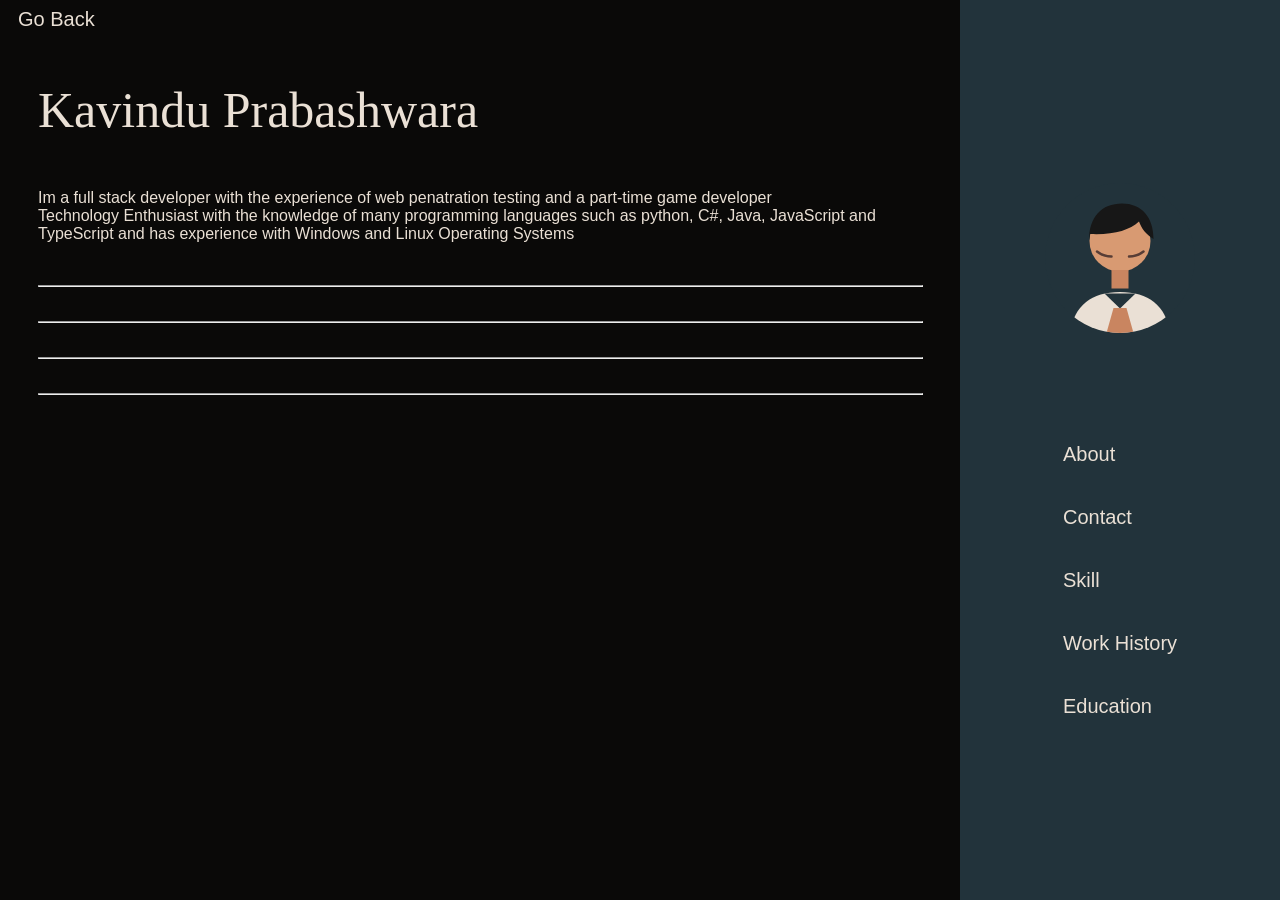
==== resume.html @ f5668b71 "Refactor project structure and add resume page - Updated the stylesheet link in index.html to point " ====
<!DOCTYPE html>
<html lang="en">
<head>
    <meta charset="UTF-8">
    <meta name="viewport" content="width=device-width, initial-scale=1.0">
    <title>Kavindu Prabashwara</title>
    <link rel="stylesheet" href="assets\css\resume.css">
</head>
<body>
    <a href="index.html" id="go-to-home-page">Go Back</a>
    <nav>
       <div id="resume-picture">
           <img src="assets/img/resume-avatar.svg" alt="Illustrated profile avatar">
       </div>
       <div id="section-list">
            <a href="#">About</a>
            <a href="#">Contact</a>
            <a href="#">Skill</a>
            <a href="#">Work History</a>
            <a href="#">Education</a>
       </div>
    </nav>
    <div id="contents">
        <section id="resume-about-section">
            <p id="name">Kavindu Prabashwara</p>
            <p id="description"> Im a full stack developer with the experience of web penatration testing and a part-time game developer <br>
            Technology Enthusiast with the knowledge of many programming languages such as python, C#, Java, JavaScript and TypeScript and has experience with Windows and Linux Operating Systems</p>
        </section>
        <br>
        <hr>
        <section id="resume-contact-section"></section>
        <br>
        <hr>
        <section id="resume-skill-section"></section>
        <br>
        <hr>
        <section id="resume-work-history-section"></section>
        <br>
        <hr>
        <section id="resume-education-section"></section>
    </div>
    

    <script src="js\resume.js"></script>
</body>
</html>
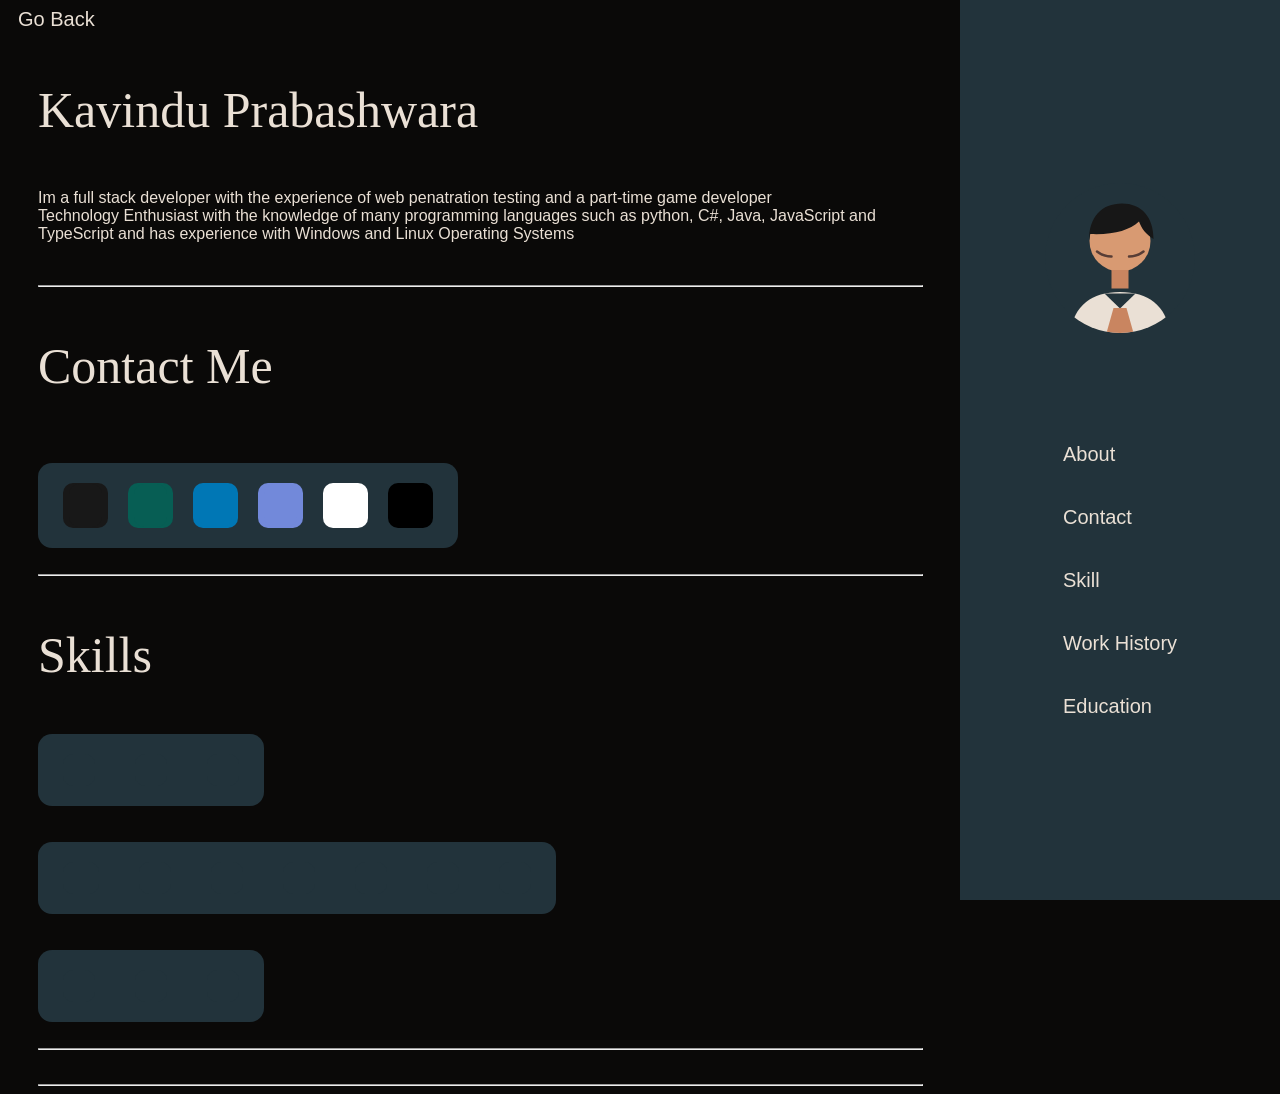
==== commit dcf596d3: "Refactor code structure for improved readability and maintainability" ====
--- a/resume.html
+++ b/resume.html
@@ -1,46 +1,207 @@
-<!DOCTYPE html>
+<!doctype html>
 <html lang="en">
-<head>
-    <meta charset="UTF-8">
-    <meta name="viewport" content="width=device-width, initial-scale=1.0">
+  <head>
+    <meta charset="UTF-8" />
+    <meta name="viewport" content="width=device-width, initial-scale=1.0" />
     <title>Kavindu Prabashwara</title>
-    <link rel="stylesheet" href="assets\css\resume.css">
-</head>
-<body>
+    <link rel="stylesheet" href="assets\css\resume.css" />
+  </head>
+  <body>
     <a href="index.html" id="go-to-home-page">Go Back</a>
     <nav>
-       <div id="resume-picture">
-           <img src="assets/img/resume-avatar.svg" alt="Illustrated profile avatar">
-       </div>
-       <div id="section-list">
-            <a href="#">About</a>
-            <a href="#">Contact</a>
-            <a href="#">Skill</a>
-            <a href="#">Work History</a>
-            <a href="#">Education</a>
-       </div>
+      <div id="resume-picture">
+        <img
+          src="assets/img/resume-avatar.svg"
+          alt="Illustrated profile avatar"
+        />
+      </div>
+      <div id="section-list">
+        <a href="#">About</a>
+        <a href="#">Contact</a>
+        <a href="#">Skill</a>
+        <a href="#">Work History</a>
+        <a href="#">Education</a>
+      </div>
     </nav>
     <div id="contents">
-        <section id="resume-about-section">
-            <p id="name">Kavindu Prabashwara</p>
-            <p id="description"> Im a full stack developer with the experience of web penatration testing and a part-time game developer <br>
-            Technology Enthusiast with the knowledge of many programming languages such as python, C#, Java, JavaScript and TypeScript and has experience with Windows and Linux Operating Systems</p>
-        </section>
-        <br>
-        <hr>
-        <section id="resume-contact-section"></section>
-        <br>
-        <hr>
-        <section id="resume-skill-section"></section>
-        <br>
-        <hr>
-        <section id="resume-work-history-section"></section>
-        <br>
-        <hr>
-        <section id="resume-education-section"></section>
+      <section id="resume-about-section">
+        <p id="name">Kavindu Prabashwara</p>
+        <p id="description">
+          Im a full stack developer with the experience of web penatration
+          testing and a part-time game developer <br />
+          Technology Enthusiast with the knowledge of many programming languages
+          such as python, C#, Java, JavaScript and TypeScript and has experience
+          with Windows and Linux Operating Systems
+        </p>
+      </section>
+      <br />
+      <hr />
+      <section id="resume-contact-section"></section>
+      <p id="name">Contact Me</p>
+      <br />
+
+      <!-- From Uiverse.io by vinodjangid07 -->
+      <div class="social-card">
+        <button
+          class="Btn github"
+          onclick="window.open('https://www.google.com', '_blank')"
+        >
+          <span class="svgContainer">
+            <svg height="1.6em" viewBox="0 0 496 512" fill="white">
+              <path
+                d="M165.9 397.4c0 2-2.3 3.6-5.2 3.6-3.3.3-5.6-1.3-5.6-3.6 0-2 2.3-3.6 5.2-3.6 3-.3 5.6 1.3 5.6 3.6zm-31.1-4.5c-.7 2 1.3 4.3 4.3 4.9 2.6 1 5.6 0 6.2-2s-1.3-4.3-4.3-5.2c-2.6-.7-5.5.3-6.2 2.3zm44.2-1.7c-2.9.7-4.9 2.6-4.6 4.9.3 2 2.9 3.3 5.9 2.6 2.9-.7 4.9-2.6 4.6-4.6-.3-1.9-3-3.2-5.9-2.9zM244.8 8C106.1 8 0 113.3 0 252c0 110.9 69.8 205.8 169.5 239.2 12.8 2.3 17.3-5.6 17.3-12.1 0-6.2-.3-40.4-.3-61.4 0 0-70 15-84.7-29.8 0 0-11.4-29.1-27.8-36.6 0 0-22.9-15.7 1.6-15.4 0 0 24.9 2 38.6 25.8 21.9 38.6 58.6 27.5 72.9 20.9 2.3-16 8.8-27.1 16-33.7-55.9-6.2-112.3-14.3-112.3-110.5 0-27.5 7.6-41.3 23.6-58.9-2.6-6.5-11.1-33.3 2.6-67.9 20.9-6.5 69 27 69 27 20-5.6 41.5-8.5 62.8-8.5s42.8 2.9 62.8 8.5c0 0 48.1-33.6 69-27 13.7 34.7 5.2 61.4 2.6 67.9 16 17.7 25.8 31.5 25.8 58.9 0 96.5-58.9 104.2-114.8 110.5 9.2 7.9 17 22.9 17 46.4 0 33.7-.3 75.4-.3 83.6 0 6.5 4.6 14.4 17.3 12.1C428.2 457.8 496 362.9 496 252 496 113.3 383.5 8 244.8 8zM97.2 352.9c-1.3 1-1 3.3.7 5.2 1.6 1.6 3.9 2.3 5.2 1 1.3-1 1-3.3-.7-5.2-1.6-1.6-3.9-2.3-5.2-1zm-10.8-8.1c-.7 1.3.3 2.9 2.3 3.9 1.6 1 3.6.7 4.3-.7.7-1.3-.3-2.9-2.3-3.9-2-.6-3.6-.3-4.3.7zm32.4 35.6c-1.6 1.3-1 4.3 1.3 6.2 2.3 2.3 5.2 2.6 6.5 1 1.3-1.3.7-4.3-1.3-6.2-2.2-2.3-5.2-2.6-6.5-1zm-11.4-14.7c-1.6 1-1.6 3.6 0 5.9 1.6 2.3 4.3 3.3 5.6 2.3 1.6-1.3 1.6-3.9 0-6.2-1.4-2.3-4-3.3-5.6-2z"
+              ></path>
+            </svg>
+          </span>
+          <span class="BG"></span>
+        </button>
+
+        <button
+          class="Btn whatsapp"
+          onclick="window.open('https://www.google.com', '_blank')"
+        >
+          <span class="svgContainer">
+            <svg
+              xmlns="http://www.w3.org/2000/svg"
+              height="1.6em"
+              fill="white"
+              viewBox="0 0 448 512"
+            >
+              <path
+                d="M380.9 97.1C339 55.1 283.2 32 223.9 32c-122.4 0-222 99.6-222 222 0 39.1 10.2 77.3 29.6 111L0 480l117.7-30.9c32.4 17.7 68.9 27 106.1 27h.1c122.3 0 224.1-99.6 224.1-222 0-59.3-25.2-115-67.1-157zm-157 341.6c-33.2 0-65.7-8.9-94-25.7l-6.7-4-69.8 18.3L72 359.2l-4.4-7c-18.5-29.4-28.2-63.3-28.2-98.2 0-101.7 82.8-184.5 184.6-184.5 49.3 0 95.6 19.2 130.4 54.1 34.8 34.9 56.2 81.2 56.1 130.5 0 101.8-84.9 184.6-186.6 184.6zm101.2-138.2c-5.5-2.8-32.8-16.2-37.9-18-5.1-1.9-8.8-2.8-12.5 2.8-3.7 5.6-14.3 18-17.6 21.8-3.2 3.7-6.5 4.2-12 1.4-32.6-16.3-54-29.1-75.5-66-5.7-9.8 5.7-9.1 16.3-30.3 1.8-3.7 .9-6.9-.5-9.7-1.4-2.8-12.5-30.1-17.1-41.2-4.5-10.8-9.1-9.3-12.5-9.5-3.2-.2-6.9-.2-10.6-.2-3.7 0-9.7 1.4-14.8 6.9-5.1 5.6-19.4 19-19.4 46.3 0 27.3 19.9 53.7 22.6 57.4 2.8 3.7 39.1 59.7 94.8 83.8 35.2 15.2 49 16.5 66.6 13.9 10.7-1.6 32.8-13.4 37.4-26.4 4.6-13 4.6-24.1 3.2-26.4-1.3-2.5-5-3.9-10.5-6.6z"
+              ></path>
+            </svg>
+          </span>
+          <span class="BG"></span>
+        </button>
+
+        <button
+          class="Btn linkdin"
+          onclick="window.open('https://www.google.com', '_blank')"
+        >
+          <span class="svgContainer">
+            <svg
+              fill="white"
+              class="svgIcon"
+              xmlns="http://www.w3.org/2000/svg"
+              height="1.6em"
+              viewBox="0 0 448 512"
+            >
+              <path
+                d="M100.3 448H7.4V148.9h92.9zM53.8 108.1C24.1 108.1 0 83.5 0 53.8a53.8 53.8 0 0 1 107.6 0c0 29.7-24.1 54.3-53.8 54.3zM447.9 448h-92.7V302.4c0-34.7-.7-79.2-48.3-79.2-48.3 0-55.7 37.7-55.7 76.7V448h-92.8V148.9h89.1v40.8h1.3c12.4-23.5 42.7-48.3 87.9-48.3 94 0 111.3 61.9 111.3 142.3V448z"
+              ></path>
+            </svg>
+          </span>
+          <span class="BG"></span>
+        </button>
+
+        <button
+          class="Btn discord"
+          onclick="window.open('https://www.google.com', '_blank')"
+        >
+          <span class="svgContainer">
+            <svg
+              xmlns="http://www.w3.org/2000/svg"
+              height="1.4em"
+              fill="white"
+              viewBox="0 0 640 512"
+            >
+              <path
+                d="M524.5 69.8a1.5 1.5 0 0 0 -.8-.7A485.1 485.1 0 0 0 404.1 32a1.8 1.8 0 0 0 -1.9 .9 337.5 337.5 0 0 0 -14.9 30.6 447.8 447.8 0 0 0 -134.4 0 309.5 309.5 0 0 0 -15.1-30.6 1.9 1.9 0 0 0 -1.9-.9A483.7 483.7 0 0 0 116.1 69.1a1.7 1.7 0 0 0 -.8 .7C39.1 183.7 18.2 294.7 28.4 404.4a2 2 0 0 0 .8 1.4A487.7 487.7 0 0 0 176 479.9a1.9 1.9 0 0 0 2.1-.7A348.2 348.2 0 0 0 208.1 430.4a1.9 1.9 0 0 0 -1-2.6 321.2 321.2 0 0 1 -45.9-21.9 1.9 1.9 0 0 1 -.2-3.1c3.1-2.3 6.2-4.7 9.1-7.1a1.8 1.8 0 0 1 1.9-.3c96.2 43.9 200.4 43.9 295.5 0a1.8 1.8 0 0 1 1.9 .2c2.9 2.4 6 4.9 9.1 7.2a1.9 1.9 0 0 1 -.2 3.1 301.4 301.4 0 0 1 -45.9 21.8 1.9 1.9 0 0 0 -1 2.6 391.1 391.1 0 0 0 30 48.8 1.9 1.9 0 0 0 2.1 .7A486 486 0 0 0 610.7 405.7a1.9 1.9 0 0 0 .8-1.4C623.7 277.6 590.9 167.5 524.5 69.8zM222.5 337.6c-29 0-52.8-26.6-52.8-59.2S193.1 219.1 222.5 219.1c29.7 0 53.3 26.8 52.8 59.2C275.3 311 251.9 337.6 222.5 337.6zm195.4 0c-29 0-52.8-26.6-52.8-59.2S388.4 219.1 417.9 219.1c29.7 0 53.3 26.8 52.8 59.2C470.7 311 447.5 337.6 417.9 337.6z"
+              ></path>
+            </svg>
+          </span>
+          <span class="BG"></span>
+        </button>
+        <button
+          class="Btn twitter"
+          onclick="window.open('https://www.google.com', '_blank')"
+        >
+          <span class="svgContainer">
+            <svg
+              xmlns="http://www.w3.org/2000/svg"
+              height="1.4em"
+              viewBox="0 0 24 24"
+              fill="white"
+            >
+              <path
+                fill="#1f2937"
+                d="m17.687 3.063l-4.996 5.711l-4.32-5.711H2.112l7.477 9.776l-7.086 8.099h3.034l5.469-6.25l4.78 6.25h6.102l-7.794-10.304l6.625-7.571zm-1.064 16.06L5.654 4.782h1.803l10.846 14.34z"
+              />
+            </svg>
+          </span>
+          <span class="BG"></span>
+        </button>
+        <button class="Btn dev" onclick="window.open('https://www.google.com', '_blank')">
+          <span class="svgContainer">
+            <svg xmlns="http://www.w3.org/2000/svg" height="4em" viewBox="0 0 24 24" fill="#ffffff"><title fill="#ffffff">dev</title><path fill="#ffffff" d="M7.848 10.084c-.174-.116-.319-.174-.493-.174h-.697v4.152h.697a.7.7 0 0 0 .493-.175c.175-.116.204-.29.204-.522v-2.816a.58.58 0 0 0-.204-.465M19.2 3.03H4.8c-.987 0-1.8.813-1.8 1.8v14.43c0 .9.813 1.712 1.8 1.712h14.458c.987 0 1.742-.784 1.742-1.742V4.83c-.029-.987-.813-1.8-1.8-1.8M9.213 13.394c0 .784-.494 1.916-1.916 1.916H5.439V8.662h1.916c1.422 0 1.916 1.132 1.916 1.916zM13.19 9.88h-2.119v1.539h1.306v1.19h-1.306v1.539h2.12v1.19h-2.498a.88.88 0 0 1-.87-.784V9.503c0-.435.319-.812.784-.87h2.583zm4.181 4.558c-.523 1.22-1.48.987-1.916 0l-1.539-5.806h1.336l1.19 4.558l1.19-4.53h1.307z"/></svg>
+          </span>
+          <span class="BG"></span>
+        </button>
+      </div>
+
+      <br />
+      <hr />
+      <section id="resume-skill-section">
+        <p id="name">Skills</p>
+        <div class="skill-card">
+            <span class="svgContainer">
+                <svg xmlns="http://www.w3.org/2000/svg" height="2em" viewBox="0 0 24 24"><title>python</title><path fill="currentColor" d="m14.25.18l.9.2l.73.26l.59.3l.45.32l.34.34l.25.34l.16.33l.1.3l.04.26l.02.2l-.01.13V8.5l-.05.63l-.13.55l-.21.46l-.26.38l-.3.31l-.33.25l-.35.19l-.35.14l-.33.1l-.3.07l-.26.04l-.21.02H8.77l-.69.05l-.59.14l-.5.22l-.41.27l-.33.32l-.27.35l-.2.36l-.15.37l-.1.35l-.07.32l-.04.27l-.02.21v3.06H3.17l-.21-.03l-.28-.07l-.32-.12l-.35-.18l-.36-.26l-.36-.36l-.35-.46l-.32-.59l-.28-.73l-.21-.88l-.14-1.05l-.05-1.23l.06-1.22l.16-1.04l.24-.87l.32-.71l.36-.57l.4-.44l.42-.33l.42-.24l.4-.16l.36-.1l.32-.05l.24-.01h.16l.06.01h8.16v-.83H6.18l-.01-2.75l-.02-.37l.05-.34l.11-.31l.17-.28l.25-.26l.31-.23l.38-.2l.44-.18l.51-.15l.58-.12l.64-.1l.71-.06l.77-.04l.84-.02l1.27.05zm-6.3 1.98l-.23.33l-.08.41l.08.41l.23.34l.33.22l.41.09l.41-.09l.33-.22l.23-.34l.08-.41l-.08-.41l-.23-.33l-.33-.22l-.41-.09l-.41.09zm13.09 3.95l.28.06l.32.12l.35.18l.36.27l.36.35l.35.47l.32.59l.28.73l.21.88l.14 1.04l.05 1.23l-.06 1.23l-.16 1.04l-.24.86l-.32.71l-.36.57l-.4.45l-.42.33l-.42.24l-.4.16l-.36.09l-.32.05l-.24.02l-.16-.01h-8.22v.82h5.84l.01 2.76l.02.36l-.05.34l-.11.31l-.17.29l-.25.25l-.31.24l-.38.2l-.44.17l-.51.15l-.58.13l-.64.09l-.71.07l-.77.04l-.84.01l-1.27-.04l-1.07-.14l-.9-.2l-.73-.25l-.59-.3l-.45-.33l-.34-.34l-.25-.34l-.16-.33l-.1-.3l-.04-.25l-.02-.2l.01-.13v-5.34l.05-.64l.13-.54l.21-.46l.26-.38l.3-.32l.33-.24l.35-.2l.35-.14l.33-.1l.3-.06l.26-.04l.21-.02l.13-.01h5.84l.69-.05l.59-.14l.5-.21l.41-.28l.33-.32l.27-.35l.2-.36l.15-.36l.1-.35l.07-.32l.04-.28l.02-.21V6.07h2.09l.14.01zm-6.47 14.25l-.23.33l-.08.41l.08.41l.23.33l.33.23l.41.08l.41-.08l.33-.23l.23-.33l.08-.41l-.08-.41l-.23-.33l-.33-.23l-.41-.08l-.41.08z"/></svg>
+            </span>
+            <span class="svgContainer">
+                <svg xmlns="http://www.w3.org/2000/svg" height="2em" viewBox="0 0 32 32"><title>java</title><path fill="currentColor" d="M11.803 24.745s-1.224.713.869.952c2.536.292 3.833.251 6.625-.281c0 0 .733.464 1.76.865c-6.265 2.683-14.177-.161-9.255-1.536zm-.767-3.5s-1.375 1.015.719 1.228c2.715.281 4.849.308 8.552-.405c0 0 .511.516 1.319.801c-7.573 2.213-16.011.172-10.589-1.624zm6.453-5.942c1.541 1.776-.407 3.375-.407 3.375s3.917-2.027 2.12-4.557c-1.681-2.365-2.973-3.536 4.005-7.584c0 0-10.953 2.735-5.719 8.767zm8.282 12.036s.907.744-.995 1.323c-3.615 1.093-15.047 1.421-18.224.041c-1.14-.495 1-1.187 1.672-1.328c.703-.156 1.104-.124 1.104-.124c-1.271-.896-8.208 1.755-3.525 2.515c12.776 2.073 23.285-.932 19.968-2.427m-13.38-9.724s-5.817 1.38-2.063 1.88c1.589.213 4.751.167 7.699-.083c2.405-.204 4.823-.636 4.823-.636s-.849.364-1.464.787c-5.907 1.552-17.317.828-14.031-.76c2.776-1.339 5.036-1.188 5.036-1.188m10.432 5.833c6-3.125 3.224-6.12 1.292-5.713c-.475.093-.688.183-.688.183s.172-.277.511-.396c3.833-1.349 6.781 3.973-1.235 6.083c0-.005.095-.083.12-.156zM19.203 0s3.324 3.323-3.156 8.437c-5.192 4.104-1.183 6.443 0 9.115c-3.031-2.735-5.255-5.14-3.765-7.38C14.474 6.875 20.542 5.281 19.203 0m-6.224 31.901c5.761.364 14.609-.208 14.824-2.932c0 0-.407 1.031-4.767 1.853c-4.916.927-10.984.817-14.583.224c0 0 .74.609 4.525.855z"/></svg>
+            </span>
+            <span class="svgContainer">
+                <svg xmlns="http://www.w3.org/2000/svg" height="2em" viewBox="0 0 16 16"><title>javascript</title><path fill="currentColor" fill-rule="evenodd" d="M14 0a2 2 0 0 1 2 2v12a2 2 0 0 1-2 2H2a2 2 0 0 1-2-2V2a2 2 0 0 1 2-2zM9.053 7.596v3.127l-.007 1.752q0 .498-.186.752t-.556.263q-.342 0-.528-.234q-.185-.234-.185-.684v-.175H6.37v.185q0 .665.253 1.113q.255.45.703.674q.44.225 1.016.225q.88 0 1.406-.498q.527-.498.527-1.485l.007-1.752V7.596zm3.808-.108q-.585 0-1.006.244a1.67 1.67 0 0 0-.634.674a2.1 2.1 0 0 0-.225.996q0 .753.293 1.182q.303.42.967.732l.469.215q.438.186.625.43q.185.244.185.635q0 .478-.166.703q-.156.224-.527.224q-.361.001-.547-.244q-.186-.243-.205-.752h-1.162q.02.996.498 1.524q.479.527 1.386.527q.909 0 1.417-.518q.507-.517.507-1.484q0-.81-.332-1.289t-1.045-.79l-.449-.196q-.39-.166-.556-.381q-.166-.214-.166-.576q0-.4.165-.596q.177-.195.508-.195q.361 0 .508.234q.156.234.176.703h1.123q-.03-.976-.498-1.484q-.47-.518-1.309-.518"/></svg>
+            </span>
+            
+        </div>
+        <br><br>
+        <div class="skill-card">
+            <span class="svgContainer">
+                <svg xmlns="http://www.w3.org/2000/svg" height="2em" viewBox="0 0 576 512"><title>unity</title><path fill="currentColor" d="m498.11 206.4l-52.8-191.68L248.2 66.08L219 116.14l-59.2-.43L15.54 256l144.28 140.32l59.17-.43l29.24 50l197.08 51.36l52.8-191.62l-30-49.63Zm-274.34-82.2l150.78-37.69L288 232.33H114.87Zm0 263.63l-108.9-108.12H288l86.55 145.81Zm193 14L330.17 256l86.58-145.84L458.56 256Z"/></svg>
+            </span>
+            <span class="svgContainer">
+                <svg xmlns="http://www.w3.org/2000/svg" height="2em" viewBox="0 0 128 128"><title>godot</title><path fill="currentColor" d="M52.203 9.61c-5.3 1.18-10.543 2.816-15.457 5.292c.113 4.34.395 8.496.961 12.72c-1.906 1.222-3.914 2.273-5.695 3.702c-1.813 1.395-3.66 2.727-5.301 4.36a102 102 0 0 0-10.316-6.004C12.543 33.824 8.94 38.297 6 43.305c2.313 3.629 4.793 7.273 7.086 10.117v30.723q.087 0 .168.007L32.09 85.97a2.03 2.03 0 0 1 1.828 1.875l.582 8.316l16.426 1.172l1.133-7.672a2.03 2.03 0 0 1 2.007-1.734h19.868a2.03 2.03 0 0 1 2.007 1.734l1.133 7.672l16.43-1.172l.578-8.316a2.03 2.03 0 0 1 1.828-1.875l18.828-1.817q.082-.007.168-.007V81.69h.008V53.42c2.652-3.335 5.16-7.019 7.086-10.116c-2.941-5.008-6.543-9.48-10.395-13.625a102 102 0 0 0-10.316 6.004c-1.64-1.633-3.488-2.965-5.3-4.36c-1.782-1.43-3.79-2.48-5.696-3.703c.566-4.223.848-8.379.96-12.719c-4.913-2.476-10.155-4.113-15.456-5.293c-2.117 3.559-4.055 7.41-5.738 11.176c-2-.332-4.008-.457-6.02-.48V20.3l-.039.004c-.016.002-.023-.004-.04-.004v.004c-2.01.023-4.019.148-6.019.48c-1.683-3.765-3.62-7.617-5.738-11.176zM37.301 54.55c6.27 0 11.351 5.079 11.351 11.345c0 6.27-5.082 11.351-11.351 11.351c-6.266 0-11.348-5.082-11.348-11.351c0-6.266 5.082-11.344 11.348-11.344zm53.398 0c6.266 0 11.348 5.079 11.348 11.345c0 6.27-5.082 11.351-11.348 11.351c-6.27 0-11.351-5.082-11.351-11.351c0-6.266 5.082-11.344 11.351-11.344zM64 61.189c2.016 0 3.656 1.488 3.656 3.32v10.449c0 1.832-1.64 3.32-3.656 3.32c-2.02 0-3.652-1.488-3.652-3.32v-10.45c0-1.831 1.632-3.32 3.652-3.32zm0 0"/><path fill="currentColor" d="m98.008 89.84l-.582 8.36a2.024 2.024 0 0 1-1.88 1.878l-20.062 1.434c-.046.004-.097.004-.144.004c-.996 0-1.86-.73-2.004-1.73l-1.152-7.806H55.816l-1.152 7.805a2.026 2.026 0 0 1-2.148 1.727l-20.063-1.434a2.024 2.024 0 0 1-1.879-1.879l-.582-8.36l-16.937-1.632c.008 1.82.03 3.816.03 4.211c0 17.887 22.692 26.484 50.88 26.582h.07c28.188-.098 50.871-8.695 50.871-26.582c0-.402.024-2.39.031-4.211zM45.922 66.566a7.53 7.53 0 0 1-7.535 7.532a7.534 7.534 0 0 1-7.535-7.532a7.534 7.534 0 0 1 7.535-7.53a7.53 7.53 0 0 1 7.535 7.53m36.156 0a7.53 7.53 0 0 0 7.531 7.532a7.531 7.531 0 1 0 0-15.063a7.53 7.53 0 0 0-7.53 7.531"/></svg>
+            </span>
+            <span class="svgContainer">
+                <svg xmlns="http://www.w3.org/2000/svg" height="2em" viewBox="0 0 24 24"><title>gamemaker</title><path fill="currentColor" d="M.012 11.994L12.006 0l11.982 12.006h-6.831l-5.163-5.151l-5.151 5.151l5.163 5.151v-5.151h5.151v6.903L12.006 24z"/></svg>
+            </span>
+            <span class="svgContainer">
+                <svg xmlns="http://www.w3.org/2000/svg" height="2em" viewBox="0 0 512 512"><title>blender</title><path fill="currentColor" d="M449.5 177.293L289.101 54.105c-10.506-8.067-28.159-8.031-39.695.043c-11.681 8.158-13.028 21.682-2.647 30.21l66.707 54.286H109.794c-16.813.007-32.975 11.265-36.164 25.214c-3.297 14.202 8.115 25.848 25.596 25.902h103.08L17.632 331.506C.277 344.786-5.324 366.893 5.607 380.87c11.085 14.228 34.682 14.256 52.217.08l100.405-82.166s-1.473 11.084-1.356 17.742c3.019 56.204 45.868 108.306 98.923 131.381c91.42 40.492 214.849 3.424 249.557-102.103c16.506-55.355 3.852-121.18-55.854-168.51M279.463 373.509c-72.203-37.792-72.204-132.787 0-170.58s162.948 9.705 162.948 85.29s-90.744 123.083-162.948 85.29m21.989-34.01c-46.055-24.087-46.055-84.633 0-108.72s103.935 6.185 103.935 54.36s-57.881 78.448-103.935 54.36"/></svg>
+            </span>
+            <span class="svgContainer">
+                <svg xmlns="http://www.w3.org/2000/svg" height="2em" viewBox="0 0 128 128"><title>photoshop</title><path fill="currentColor" d="M22.666 1.6C10.133 1.6 0 11.734 0 24.268v79.464C0 116.266 10.133 126.4 22.666 126.4h82.668c12.533 0 22.666-10.134 22.666-22.668V24.268C128 11.734 117.867 1.6 105.334 1.6zm23.201 31.734c4.373 0 8 .532 10.986 1.652A19.05 19.05 0 0 1 64 39.361a17 17 0 0 1 3.894 6.079c.8 2.24 1.225 4.533 1.225 6.933q0 6.88-3.2 11.36c-2.132 2.986-5.118 5.227-8.585 6.507c-3.627 1.334-7.627 1.813-12 1.813c-1.28 0-2.135 0-2.668-.053s-1.28-.053-2.293-.053v17.12c.053.373-.213.694-.586.747H29.44c-.426 0-.638-.215-.638-.695V34.24c0-.373.16-.588.533-.588c.907 0 1.76 0 2.986-.052c1.28-.054 2.613-.052 4.053-.106c1.44-.053 2.987-.054 4.64-.107c1.654-.054 3.254-.053 4.854-.053zm1.19 10.504a19 19 0 0 0-.817.002c-1.386 0-2.613.001-3.627.055c-1.066-.054-1.812-.001-2.185.052v17.92c.746.054 1.438.106 2.078.106h2.828c2.08 0 4.16-.32 6.133-.96c1.707-.48 3.2-1.494 4.373-2.827c1.12-1.334 1.654-3.146 1.654-5.493a8.8 8.8 0 0 0-1.226-4.746c-.907-1.386-2.188-2.454-3.735-3.04c-1.727-.7-3.576-1.033-5.476-1.07zm44.73 2.723c2.187 0 4.427.158 6.613.478c1.6.213 3.146.642 4.586 1.229c.214.053.427.265.533.478c.054.213.108.427.108.64v8.694a.66.66 0 0 1-.266.533c-.48.107-.747.107-.96 0c-1.6-.853-3.308-1.439-5.122-1.812c-1.973-.427-3.946-.695-5.972-.695c-1.067-.054-2.188.108-3.201.374c-.694.16-1.28.534-1.653 1.067c-.266.427-.426.96-.426 1.44s.214.96.534 1.386c.48.587 1.119 1.068 1.812 1.442a49 49 0 0 0 3.787 1.757c2.88.96 5.653 2.295 8.213 3.895c1.76 1.12 3.2 2.614 4.213 4.427a11.5 11.5 0 0 1 1.228 5.493a12.4 12.4 0 0 1-2.082 7.093a13.36 13.36 0 0 1-5.972 4.746c-2.614 1.12-5.814 1.707-9.654 1.707c-2.454 0-4.852-.213-7.252-.693a21.5 21.5 0 0 1-5.44-1.707c-.373-.213-.641-.587-.588-1.014V78.24c0-.16.053-.374.213-.48c.16-.107.32-.052.48.054a22.8 22.8 0 0 0 6.614 2.614c2.027.533 4.161.799 6.295.799c2.026 0 3.466-.267 4.426-.747c.853-.373 1.439-1.28 1.439-2.24c0-.746-.426-1.441-1.28-2.135c-.853-.693-2.613-1.492-5.226-2.505a32.6 32.6 0 0 1-7.574-3.84a13.8 13.8 0 0 1-4.053-4.533a11.44 11.44 0 0 1-1.226-5.44c0-2.293.639-4.48 1.812-6.453c1.333-2.133 3.308-3.84 5.602-4.906c2.506-1.28 5.652-1.867 9.44-1.867z"/></svg>
+            </span>
+            <span class="svgContainer">
+                <svg xmlns="http://www.w3.org/2000/svg" height="2em" viewBox="0 0 128 128"><title>premierepro</title><path fill="currentColor" d="M50.3 38.5h-7.4v20.7h7.4c5 0 9.1-4.1 9.1-9.1v-2.4c0-5.1-4.1-9.2-9.1-9.2"/><path fill="currentColor" d="M0 0v128h128V0zm51.2 67.5h-8.3v21.3h-9.6V30.3h18.5c9.4-.1 17.1 7.4 17.2 16.8v2.3c0 9.9-8 18-17.8 18.1m46.1-14.2s-7 0-10.1 1.3v34.2H77.1V48.9s10.2-5.1 20.2-3.8z"/></svg>
+            </span>
+            <span class="svgContainer">
+                <svg xmlns="http://www.w3.org/2000/svg" height="2em" viewBox="0 0 128 128"><title>vscode</title><path fill="currentColor" fill-rule="evenodd" d="M90.767 127.126a7.97 7.97 0 0 0 6.35-.244l26.353-12.681a8 8 0 0 0 4.53-7.209V21.009a8 8 0 0 0-4.53-7.21L97.117 1.12a7.97 7.97 0 0 0-9.093 1.548l-50.45 46.026L15.6 32.013a5.33 5.33 0 0 0-6.807.302l-7.048 6.411a5.335 5.335 0 0 0-.006 7.888L20.796 64L1.74 81.387a5.336 5.336 0 0 0 .006 7.887l7.048 6.411a5.33 5.33 0 0 0 6.807.303l21.974-16.68l50.45 46.025a8 8 0 0 0 2.743 1.793Zm5.252-92.183L57.74 64l38.28 29.058V34.943Z" clip-rule="evenodd"/></svg>
+            </span>
+        </div>
+      </section>
+      <br><br>
+        <div class="skill-card">
+            <span class="svgContainer">
+                <svg xmlns="http://www.w3.org/2000/svg" height="2em" viewBox="0 0 48 48"><title>windows</title><path fill="currentColor" stroke="currentColor" stroke-linejoin="round" stroke-width="3.833" d="m6.75 11.063l12.938-1.725v12.075H6.75zm18.112-2.218L41.25 6.75v14.663H24.862zm0 18.605l16.388.383V41.25l-16.388-2.683zM6.75 26.588l12.938.311V37.8L6.75 35.62z"/></svg>
+            </span>
+            <span class="svgContainer">
+                <svg xmlns="http://www.w3.org/2000/svg" height="2em" viewBox="0 0 20 20"><title>linux</title><path fill="currentColor" d="M8.73 4.706q-.046.106-.09.106q-.051.01-.052-.056q0-.134.2-.168h.105a.19.19 0 0 0-.163.118m.957-.034a.17.17 0 0 0-.184-.05q.252-.123.336.022q.031.067-.031.1q-.043.012-.121-.072M6.054 9.543a1 1 0 0 0-.047.14a.7.7 0 0 1-.058.15a1 1 0 0 1-.105.146q-.073.111-.01.134q.042.01.131-.079a.56.56 0 0 0 .153-.279a.4.4 0 0 1 .021-.067a.3.3 0 0 0 .021-.095v-.034l-.01-.027q-.01-.029-.032-.023q-.042-.01-.064.034m8.474 3.504l.079-.307q.036-.138.052-.29q.015-.15.032-.24q.015-.089.005-.25a4 4 0 0 1-.01-.218q0-.056-.037-.245l-.042-.23a9 9 0 0 0-.053-.278l-.057-.296q-.105-.535-.495-1.15q-.389-.614-.757-.836q.253.222.6.926q.915 1.808.567 3.102q-.115.447-.525.469q-.327.045-.405-.206q-.079-.252-.084-.932a5.7 5.7 0 0 0-.121-1.194a8 8 0 0 0-.205-.77a3 3 0 0 0-.205-.508a3 3 0 0 0-.163-.274a1 1 0 0 0-.136-.167l-.079-.078a7.5 7.5 0 0 0-.326-1.15q-.178-.457-.31-.625a3 3 0 0 1-.247-.368a1.4 1.4 0 0 1-.158-.446q-.042-.234.063-.597t.048-.553t-.468-.279a2 2 0 0 1-.468-.2q-.31-.168-.373-.18q-.084-.01-.116-.29a1.2 1.2 0 0 1 .084-.568q.116-.29.379-.302q.389-.033.536.335q.147.369.042.648q-.115.212-.021.295q.095.084.315.006q.137-.045.137-.402v-.413a2.6 2.6 0 0 0-.142-.557a.9.9 0 0 0-.468-.508a1.4 1.4 0 0 0-.284-.084q-1.124.09-.935 1.495q0 .168-.01.168q-.096-.1-.31-.117a1.5 1.5 0 0 0-.348.005q-.13.023-.162-.055q.01-.637-.169-1.005q-.178-.368-.473-.38q-.283-.01-.436.307q-.153.319-.174.664q-.01.168.037.413q.048.245.137.419q.09.172.163.15a.3.3 0 0 0 .168-.156q.042-.1-.074-.09q-.074 0-.163-.161a.85.85 0 0 1-.1-.374a.7.7 0 0 1 .095-.413q.105-.168.357-.156q.18 0 .284.234q.105.234.1.435a2 2 0 0 1-.015.246q-.232.167-.326.323a.9.9 0 0 1-.29.262a4 4 0 0 0-.215.14a.65.65 0 0 0-.163.301q-.026.146.079.201q.147.09.263.218q.115.128.168.212t.194.145t.373.072q.494.023 1.073-.167a3 3 0 0 1 .242-.078q.22-.067.362-.117t.31-.145a.54.54 0 0 0 .221-.196q.095-.156.21-.089a.15.15 0 0 1 .069.095q.015.061-.032.134q-.048.072-.173.106q-.21.067-.595.24l-.478.217q-.462.213-.736.257q-.263.056-.83-.022q-.105-.023-.095.022q.01.044.178.212q.263.257.705.246a1.5 1.5 0 0 0 .378-.079a3 3 0 0 0 .379-.156q.178-.09.352-.195t.316-.19q.141-.083.257-.134q.117-.05.184-.028q.069.023.09.123a.1.1 0 0 1-.01.05a.14.14 0 0 1-.043.056a.8.8 0 0 1-.152.106a1 1 0 0 1-.095.05q-.037.018-.105.056a1 1 0 0 1-.1.05a4.7 4.7 0 0 0-.71.492q-.415.335-.698.48q-.284.145-.515.01q-.221-.122-.663-.814q-.231-.345-.263-.245a.4.4 0 0 0-.01.111q0 .279-.158.63q-.157.353-.31.62a2 2 0 0 0-.22.648a1 1 0 0 0 .12.703q-.242.067-.657 1.004t-.5 1.574a8 8 0 0 0-.015.77q.005.568-.058.658q-.084.268-.305.034q-.336-.346-.378-1.05q-.021-.312.042-.624q.041-.213-.01-.201l-.043.056q-.378.724.105 1.852q.053.134.263.312q.21.18.252.223q.21.258 1.094 1.01q.883.753.977.854a.63.63 0 0 1 .185.424a.72.72 0 0 1-.148.48a.64.64 0 0 1-.478.257q.083.167.305.497q.22.33.294.602q.074.273.074.787q.483-.268.073-1.027a1 1 0 0 0-.11-.179l-.1-.133q-.031-.045-.021-.068q.03-.055.136-.106q.105-.05.21.028q.484.58 1.746.402q1.398-.167 1.86-.971q.242-.424.358-.335q.127.067.105.58q-.01.279-.242 1.027q-.095.256-.063.419q.03.161.252.172q.031-.211.153-.859q.12-.647.142-1.004q.02-.235-.069-.82a6.3 6.3 0 0 1-.078-1.083q.01-.496.241-.787q.158-.2.537-.2q.01-.414.362-.592a1.24 1.24 0 0 1 .763-.117q.41.06.63.25q0-.2-.578-.468m-6.05-9.095q-.059-.146-.121-.167q-.095-.023-.095.078q.021.056.053.067q.105 0 .073.167q-.031.225.085.224q.03 0 .031-.034a.6.6 0 0 0-.026-.335m4.363 2.405a.3.3 0 0 0-.137-.056a.4.4 0 0 1-.152-.06a.5.5 0 0 1-.1-.09a3 3 0 0 1-.132-.162a.2.2 0 0 0-.042-.045q-.01-.005-.042.017q-.147.18.074.485q.22.307.41.352q.095.01.152-.09a.32.32 0 0 0 .037-.223a.23.23 0 0 0-.068-.128M11.038 4.11a.44.44 0 0 0-.053-.218a.4.4 0 0 0-.115-.14q-.064-.044-.095-.033q-.147.01-.074.078l.042.023q.148.045.19.346q0 .033.084-.023zm.541-2.656a.4.4 0 0 0-.094-.079l-.1-.067q-.159-.167-.253-.167q-.095.01-.12.083a.26.26 0 0 0-.01.145a.3.3 0 0 1-.006.14a.4.4 0 0 1-.064.117a.6.6 0 0 0-.063.1q-.01.028.032.096q.042.033.084 0q.042-.034.116-.1a.5.5 0 0 1 .157-.101q.01-.012.095-.011a.5.5 0 0 0 .158-.023q.073-.022.094-.078q0-.022-.026-.055m6.293 15.294q.116.14.126.268a.7.7 0 0 1-.027.25a.6.6 0 0 1-.162.246a3 3 0 0 1-.247.218q-.12.095-.316.206a14 14 0 0 1-.667.357q-.2.1-.284.145a5.5 5.5 0 0 0-.9.625q-.498.413-.793.714q-.178.18-.715.218t-.935-.162a.9.9 0 0 1-.31-.262a1.5 1.5 0 0 1-.174-.285q-.053-.123-.231-.217q-.18-.095-.494-.106a62 62 0 0 0-1.367-.011q-.2 0-.6.016q-.399.017-.61.028a2.3 2.3 0 0 0-.835.168a1.9 1.9 0 0 0-.563.335a2 2 0 0 1-.457.318a1.1 1.1 0 0 1-.562.128q-.304-.011-1.167-.346a10.3 10.3 0 0 0-2.072-.586q-.337-.061-.525-.1a5 5 0 0 1-.415-.106a1.1 1.1 0 0 1-.353-.162a.54.54 0 0 1-.178-.218q-.106-.256.074-.742q.179-.485.189-.608a1.8 1.8 0 0 0-.042-.446a9 9 0 0 0-.105-.475a1.5 1.5 0 0 1-.048-.407q.006-.2.11-.301q.15-.135.6-.157q.452-.023.63-.134q.316-.201.443-.39q.126-.19.126-.57q.22.815-.337 1.183q-.336.223-.872.168q-.358-.035-.453.111q-.135.168.053.636q.021.067.084.201t.09.201a1 1 0 0 1 .047.19a1 1 0 0 1 .01.245q0 .168-.178.547q-.179.379-.148.536q.031.19.39.29q.21.066.888.206t1.046.229q.252.067.778.245q.526.179.867.257q.342.078.583.045q.453-.068.679-.313a.85.85 0 0 0 .242-.536a2.2 2.2 0 0 0-.08-.652a3.3 3.3 0 0 0-.199-.58a8 8 0 0 0-.21-.408q-1.272-2.12-1.777-2.701q-.714-.826-1.188-.446q-.116.1-.158-.168a2 2 0 0 1-.02-.424q.01-.323.104-.58t.253-.525t.23-.468q.085-.235.28-.804q.193-.57.31-.87q.115-.301.315-.68q.2-.381.41-.603Q7.21 7.132 7.36 6.55q-.126-1.25-.169-3.46q-.021-1.003.253-1.69Q7.717.715 8.557.235Q8.967.001 9.65.001q.557-.011 1.115.15q.557.162.935.464q.6.468.962 1.356q.363.886.31 1.645q-.053 1.06.316 2.389q.357 1.26 1.398 2.432q.578.66 1.046 1.82t.625 2.131q.084.547.053.943t-.126.62q-.094.222-.21.245q-.105.022-.248.212q-.141.189-.284.396a1.3 1.3 0 0 1-.425.374q-.284.167-.642.156a1.4 1.4 0 0 1-.33-.056a.5.5 0 0 1-.237-.15a2 2 0 0 1-.142-.173a1.5 1.5 0 0 1-.12-.229q-.075-.162-.095-.217q-.232-.413-.431-.335q-.2.077-.295.546t.074 1.083q.21.78.01 2.176q-.105.725.19 1.122q.294.396.767.368q.473-.03.894-.396q.62-.547.94-.742q.321-.195 1.089-.475q.556-.201.809-.407q.252-.207.194-.385a.63.63 0 0 0-.262-.318a2.5 2.5 0 0 0-.542-.262q-.346-.123-.52-.536a1.9 1.9 0 0 1-.158-.81q.016-.395.163-.53a2.9 2.9 0 0 0 .237 1.084q.078.167.215.318q.137.15.22.212q.085.061.227.145t.174.106q.21.134.326.274"/></svg>
+            </span>
+            <span class="svgContainer">
+                <svg xmlns="http://www.w3.org/2000/svg" height="2em" viewBox="0 0 24 24"><title>ubuntu</title><path fill="currentColor" d="M17.61.455a3.41 3.41 0 0 0-3.41 3.41a3.41 3.41 0 0 0 3.41 3.41a3.41 3.41 0 0 0 3.41-3.41a3.41 3.41 0 0 0-3.41-3.41M12.92.8C8.923.777 5.137 2.941 3.148 6.451a5 5 0 0 1 .26-.007a4.9 4.9 0 0 1 2.585.737A8.32 8.32 0 0 1 12.688 3.6A4.94 4.94 0 0 1 13.723.834A11 11 0 0 0 12.92.8m9.226 4.994a4.9 4.9 0 0 1-1.918 2.246a8.36 8.36 0 0 1-.273 8.303a4.9 4.9 0 0 1 1.632 2.54a11.16 11.16 0 0 0 .559-13.089M3.41 7.932A3.41 3.41 0 0 0 0 11.342a3.41 3.41 0 0 0 3.41 3.409a3.41 3.41 0 0 0 3.41-3.41a3.41 3.41 0 0 0-3.41-3.41zm2.027 7.866a4.9 4.9 0 0 1-2.915.358a11.1 11.1 0 0 0 7.991 6.698a11.2 11.2 0 0 0 2.422.249a4.88 4.88 0 0 1-.999-2.85a9 9 0 0 1-.836-.136a8.3 8.3 0 0 1-5.663-4.32zm11.405.928a3.41 3.41 0 0 0-3.41 3.41a3.41 3.41 0 0 0 3.41 3.41a3.41 3.41 0 0 0 3.41-3.41a3.41 3.41 0 0 0-3.41-3.41"/></svg>
+            </span>
+        </div>
+      </section>
+      <br />
+      <hr />
+      <section id="resume-work-history-section"></section>
+      <br />
+      <hr />
+      <section id="resume-education-section"></section>
     </div>
-    
 
     <script src="js\resume.js"></script>
-</body>
-</html>+  </body>
+</html>
